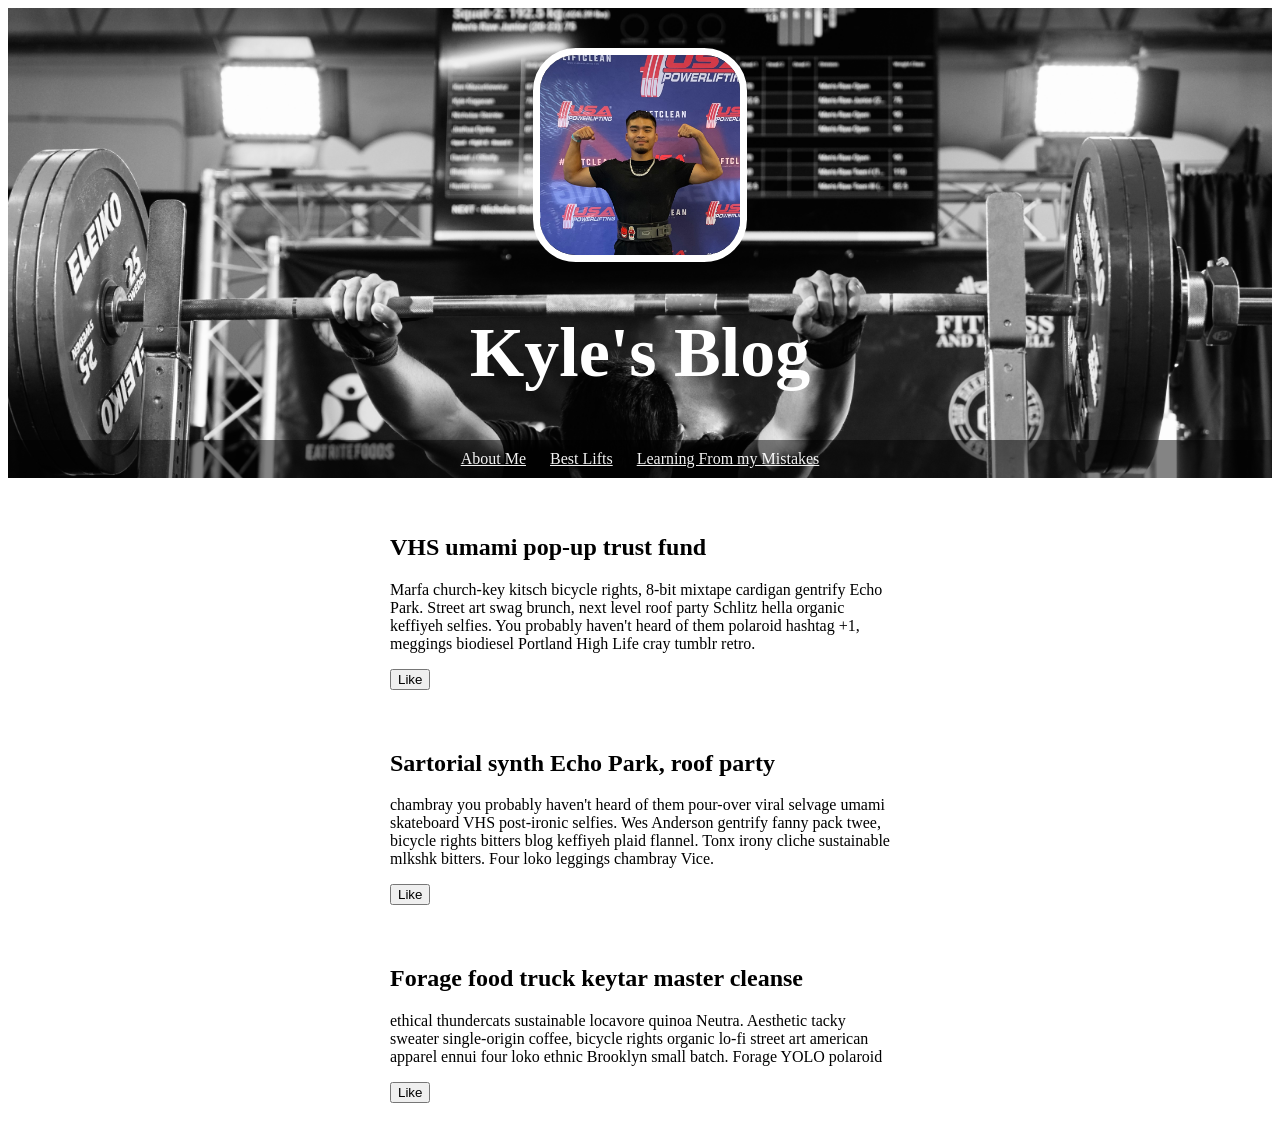
==== index.html @ a765a3c9 "Add files via upload" ====
<!DOCTYPE html>
<script type="text/javascript" src="https://code.jquery.com/jquery-1.7.1.min.js"></script>
<html lang="en">
<head>
     <link href="assets/normalize.css" rel="stylesheet">
     <style>    
        header {
            text-align: center;
            background: url("assets/images/horizontal.JPEG");
            background-size: cover;
            color: white;
            
        }
        a {
            color: white;
        }
        h1 {
            font-size: 70px;
        }
        img {
            margin: 40px 0px 0px 0px;
            height: 200px;
            border: 7px white solid;
            border-radius: 20%;
        }
        ul {
            padding: 10px;
            background: rgba(0, 0, 0, 0.5);
            opacity: 0.95;
        }
        li {
            display: inline;
            padding: 0px 10px 0px 10px;
        }
        article {
            max-width: 500px;
            padding: 20px;
            margin:0 auto
        }
        @media (max-width: 500px) {
            h1 {
                font-size: 36px;
            }
            li{
                display: block;
                padding: 5px;
      }
        }
     </style>
</head>
<body>
    <header>
        <img src="/assets/images/pfp.JPEG">
        <h1>Kyle's Blog</h1>

        <ul>
            <li><a href="#">About Me</a></li>
            <li><a href="#">Best Lifts</a></li>
            <li><a href="#">Learning From my Mistakes</a></li>
        </ul>

    </header>
        <article>
            <h2>VHS umami pop-up trust fund</h2>
                <p>Marfa church-key kitsch bicycle rights, 8-bit mixtape cardigan gentrify Echo Park. Street art swag brunch, next level roof party Schlitz hella organic keffiyeh selfies. You probably haven't heard of them polaroid hashtag +1, meggings biodiesel Portland High Life cray tumblr retro.</p>
            <button>Like</button>
        </article>
        <article>
             <h2>Sartorial synth Echo Park, roof party</h2>
                <p>chambray you probably haven't heard of them pour-over viral selvage umami skateboard VHS post-ironic selfies. Wes Anderson gentrify fanny pack twee, bicycle rights bitters blog keffiyeh plaid flannel. Tonx irony cliche sustainable mlkshk bitters. Four loko leggings chambray Vice.</p>
            <button>Like</button>
        </article>
        <article>
            <h2>Forage food truck keytar master cleanse</h2>
                <p>ethical thundercats sustainable locavore quinoa Neutra. Aesthetic tacky sweater single-origin coffee, bicycle rights organic lo-fi street art american apparel ennui four loko ethnic Brooklyn small batch. Forage YOLO polaroid</p>
        <button>Like</button>
        </article>
    <script>
        $("button").on("click",function(){ alert("clicked!") })
    </script>

</body>
</html>
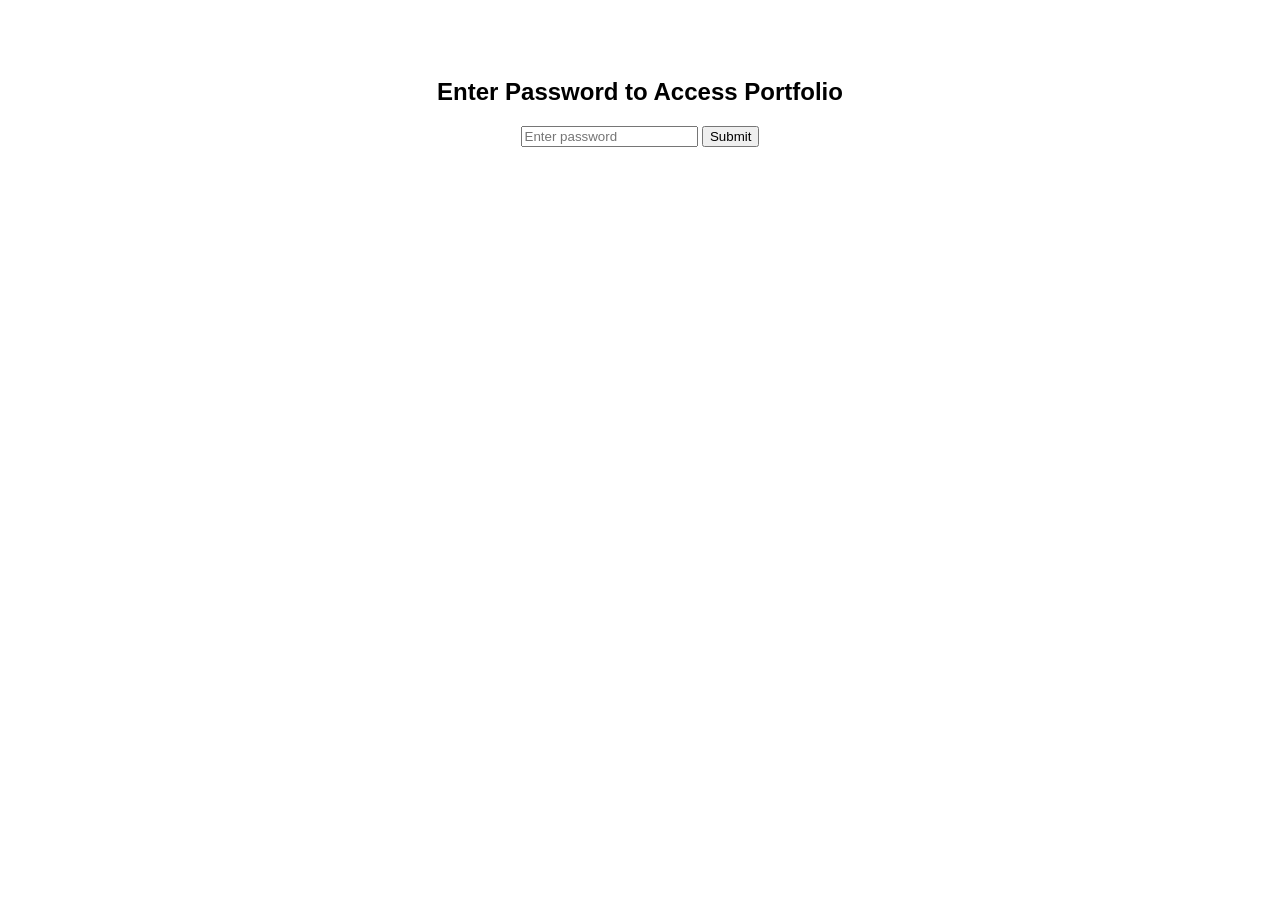
==== commit e19c53d3: "Add files via upload" ====
--- a/index.html
+++ b/index.html
@@ -1,83 +1,42 @@
 <!DOCTYPE html>
-<script type="text/javascript" src="https://code.jquery.com/jquery-1.7.1.min.js"></script>
 <html lang="en">
 <head>
-     <link href="assets/normalize.css" rel="stylesheet">
-     <style>    
-        header {
-            text-align: center;
-            background: url("assets/images/horizontal.JPEG");
-            background-size: cover;
-            color: white;
-            
-        }
-        a {
-            color: white;
-        }
-        h1 {
-            font-size: 70px;
-        }
-        img {
-            margin: 40px 0px 0px 0px;
-            height: 200px;
-            border: 7px white solid;
-            border-radius: 20%;
-        }
-        ul {
-            padding: 10px;
-            background: rgba(0, 0, 0, 0.5);
-            opacity: 0.95;
-        }
-        li {
-            display: inline;
-            padding: 0px 10px 0px 10px;
-        }
-        article {
-            max-width: 500px;
-            padding: 20px;
-            margin:0 auto
-        }
-        @media (max-width: 500px) {
-            h1 {
-                font-size: 36px;
-            }
-            li{
-                display: block;
-                padding: 5px;
-      }
-        }
-     </style>
+  <meta charset="UTF-8" />
+  <meta name="viewport" content="width=device-width, initial-scale=1.0"/>
+  <title>Protected Page</title>
+  <style>
+    body { font-family: sans-serif; text-align: center; padding: 50px; }
+    #protectedContent { display: none; }
+    #error { color: red; margin-top: 10px; }
+  </style>
 </head>
 <body>
-    <header>
-        <img src="/assets/images/pfp.JPEG">
-        <h1>Kyle's Blog</h1>
+  <h2>Enter Password to Access Portfolio</h2>
+  <input type="password" id="passwordInput" placeholder="Enter password" />
+  <button onclick="checkPassword()">Submit</button>
+  <div id="error"></div>
 
-        <ul>
-            <li><a href="#">About Me</a></li>
-            <li><a href="#">Best Lifts</a></li>
-            <li><a href="#">Learning From my Mistakes</a></li>
-        </ul>
+  <div id="protectedContent">
+    <h1>Welcome to the Full Page!</h1>
+    <p>This Portfolio is under Construction! V1 Rollout: January 1st 2026 </p>
+  </div>
 
-    </header>
-        <article>
-            <h2>VHS umami pop-up trust fund</h2>
-                <p>Marfa church-key kitsch bicycle rights, 8-bit mixtape cardigan gentrify Echo Park. Street art swag brunch, next level roof party Schlitz hella organic keffiyeh selfies. You probably haven't heard of them polaroid hashtag +1, meggings biodiesel Portland High Life cray tumblr retro.</p>
-            <button>Like</button>
-        </article>
-        <article>
-             <h2>Sartorial synth Echo Park, roof party</h2>
-                <p>chambray you probably haven't heard of them pour-over viral selvage umami skateboard VHS post-ironic selfies. Wes Anderson gentrify fanny pack twee, bicycle rights bitters blog keffiyeh plaid flannel. Tonx irony cliche sustainable mlkshk bitters. Four loko leggings chambray Vice.</p>
-            <button>Like</button>
-        </article>
-        <article>
-            <h2>Forage food truck keytar master cleanse</h2>
-                <p>ethical thundercats sustainable locavore quinoa Neutra. Aesthetic tacky sweater single-origin coffee, bicycle rights organic lo-fi street art american apparel ennui four loko ethnic Brooklyn small batch. Forage YOLO polaroid</p>
-        <button>Like</button>
-        </article>
-    <script>
-        $("button").on("click",function(){ alert("clicked!") })
-    </script>
+  <script>
+    const correctPassword = "password"; // Change this to your actual password
 
+    function checkPassword() {
+      const input = document.getElementById("passwordInput").value;
+      const error = document.getElementById("error");
+      const content = document.getElementById("protectedContent");
+
+      if (input === correctPassword) {
+        content.style.display = "block";
+        error.textContent = "";
+      } else {
+        error.textContent = "Wrong password. Try again.";
+        content.style.display = "none";
+      }
+    }
+  </script>
 </body>
-</html>+</html>
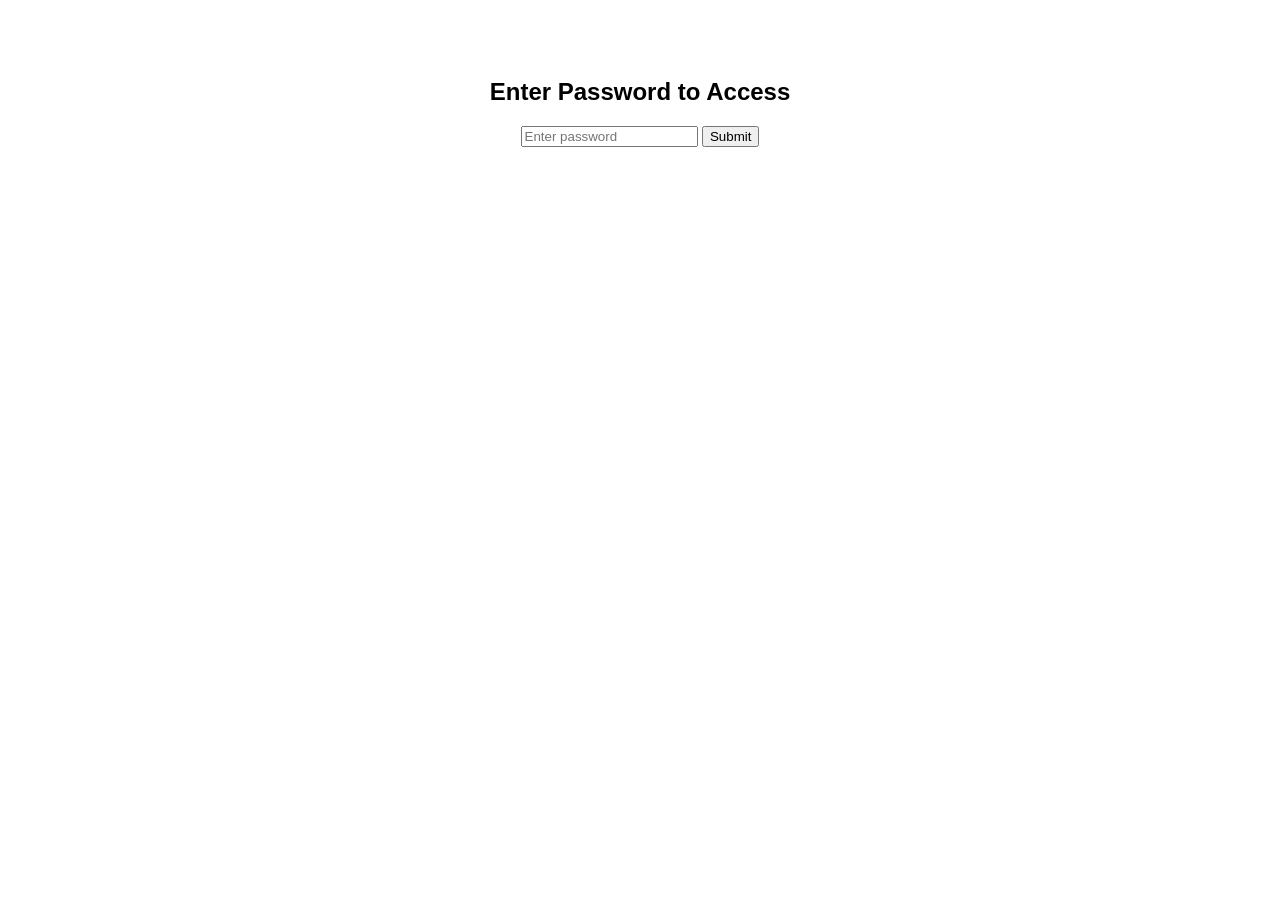
==== commit 7e4393a7: "Add files via upload" ====
--- a/index.html
+++ b/index.html
@@ -11,7 +11,7 @@
   </style>
 </head>
 <body>
-  <h2>Enter Password to Access Portfolio</h2>
+  <h2>Enter Password to Access</h2>
   <input type="password" id="passwordInput" placeholder="Enter password" />
   <button onclick="checkPassword()">Submit</button>
   <div id="error"></div>
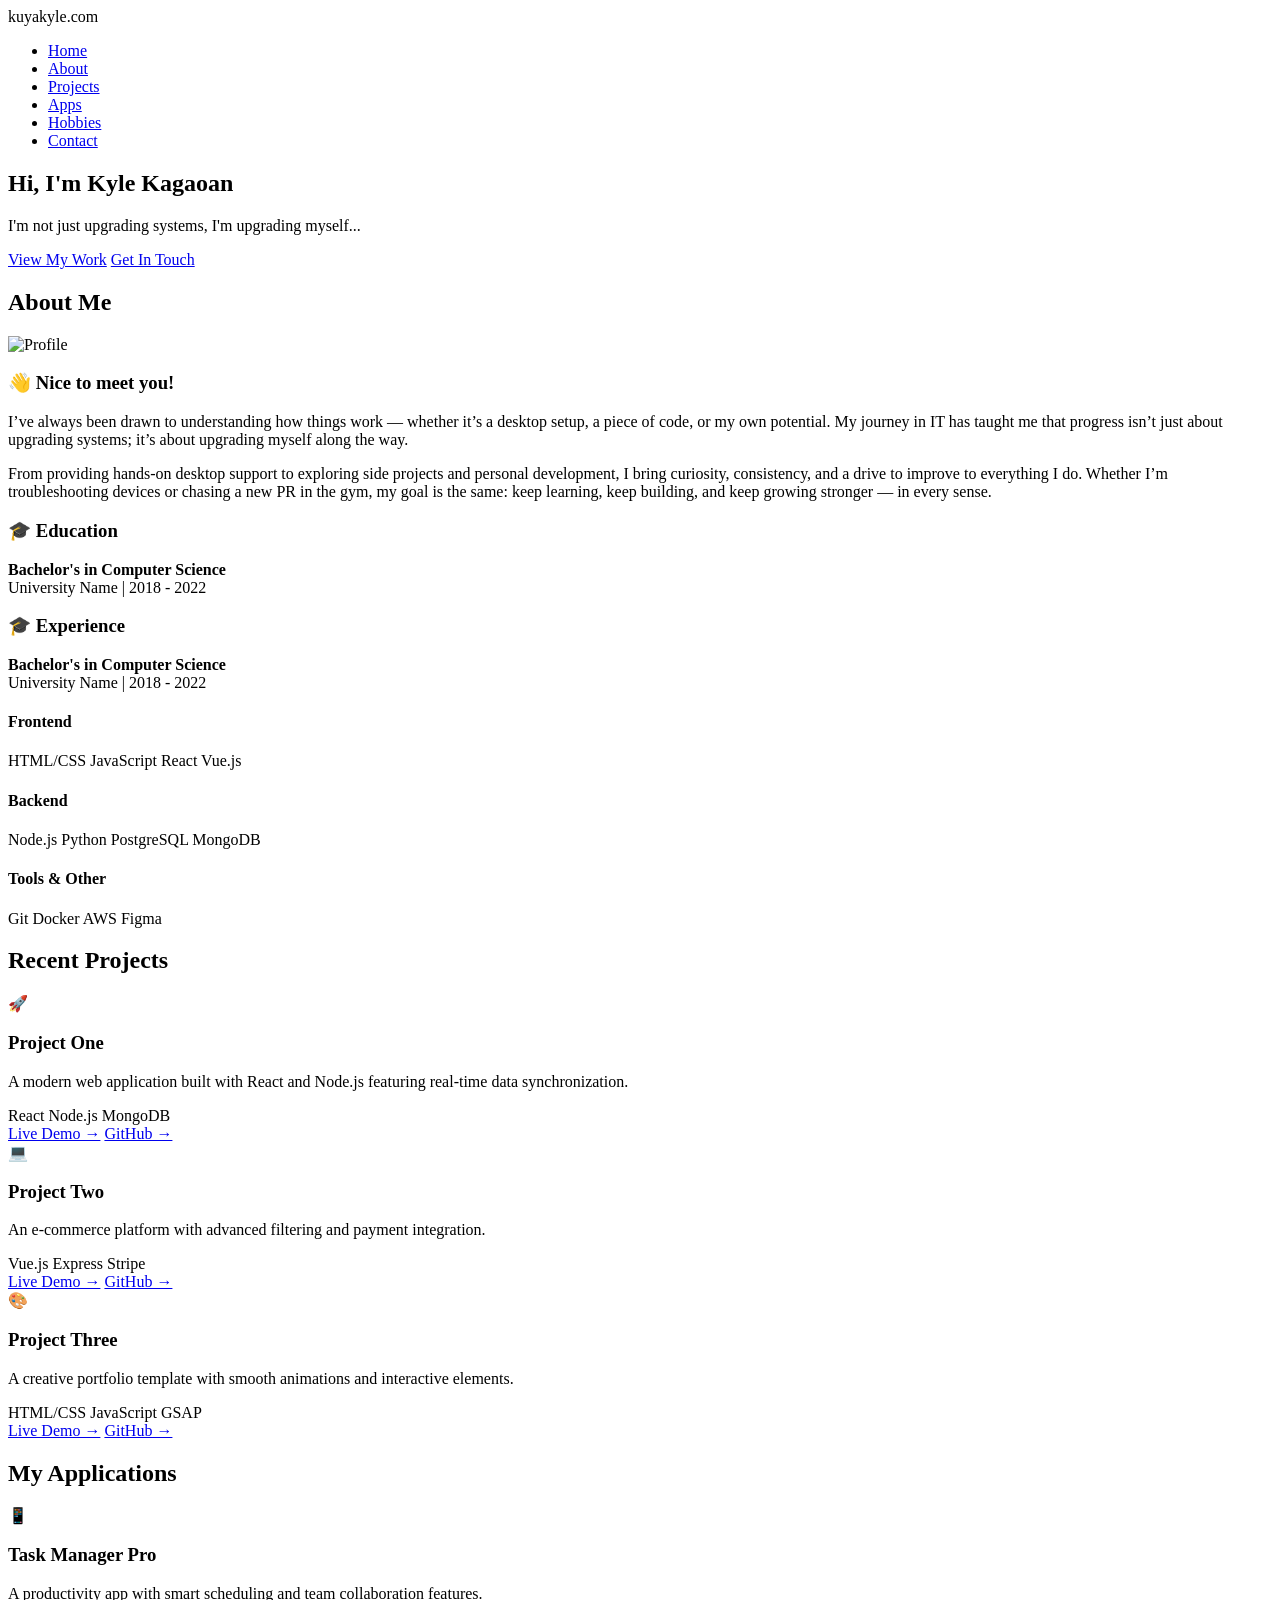
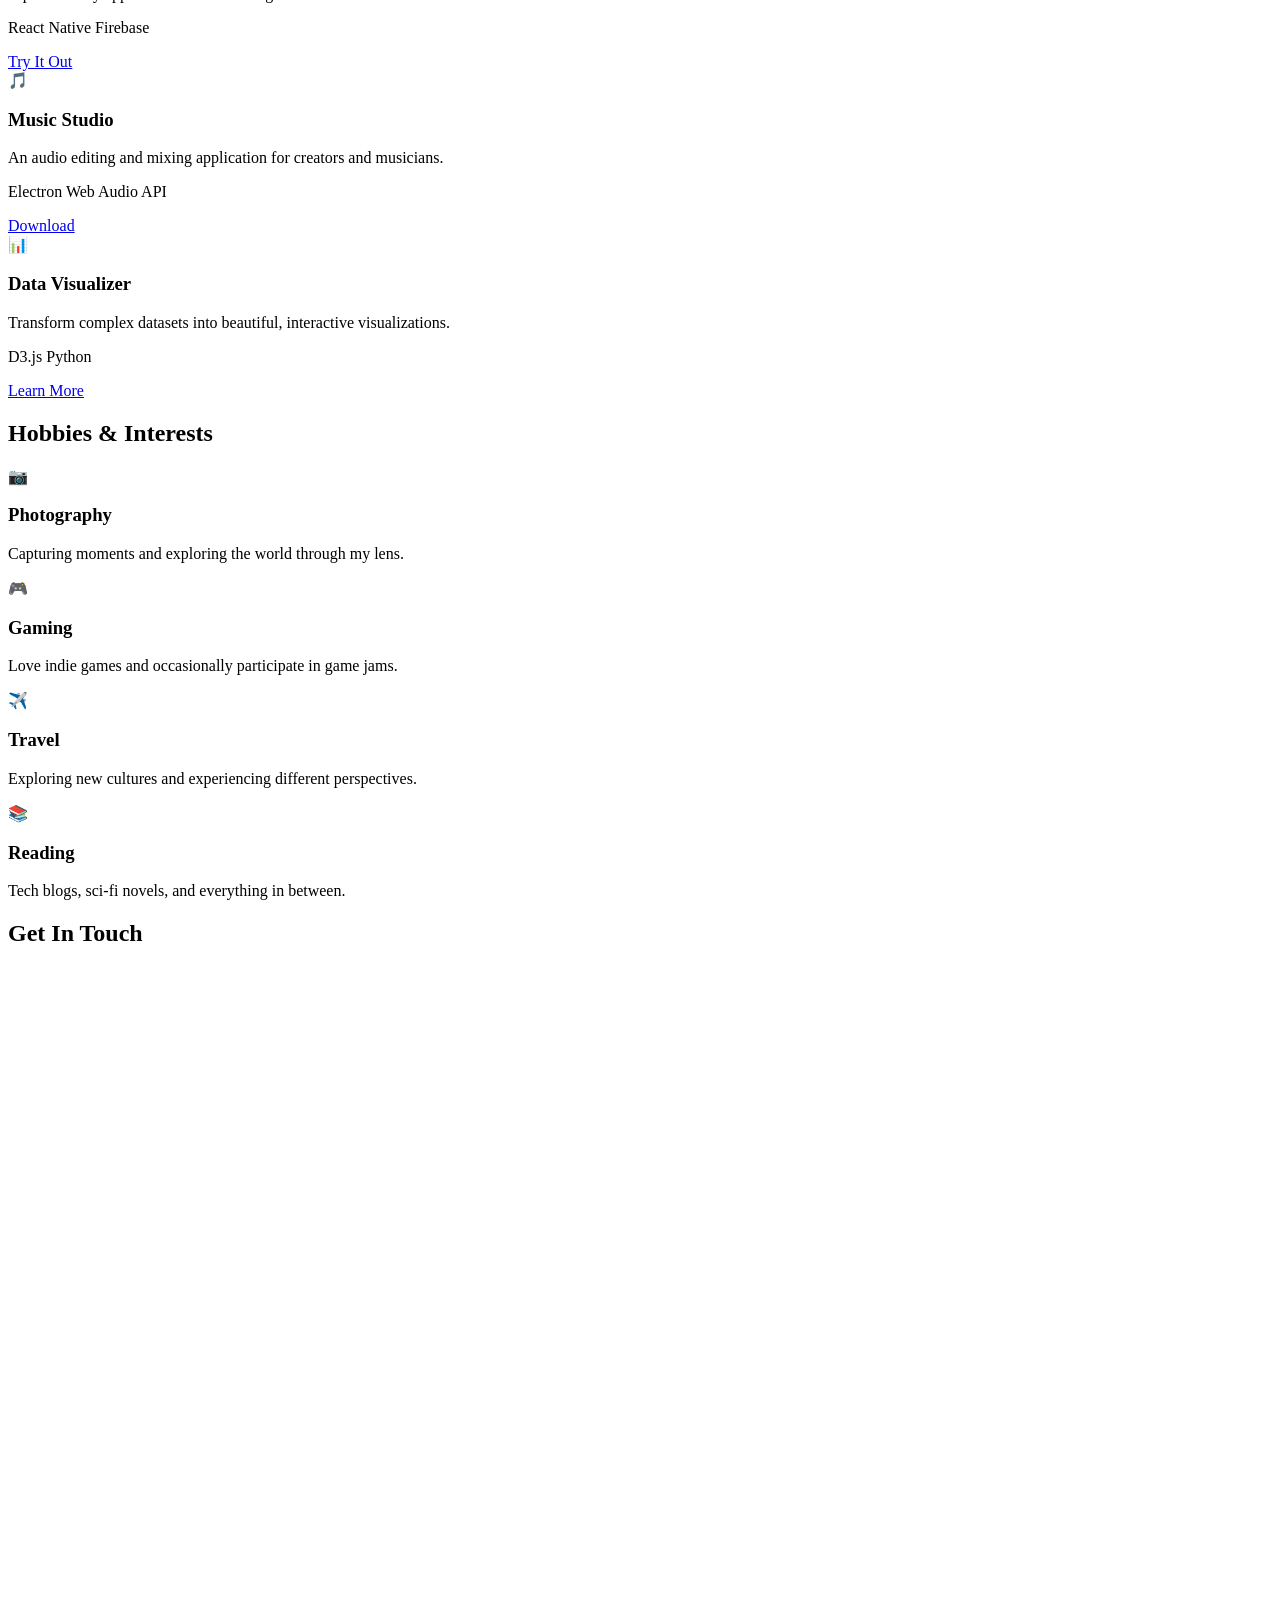
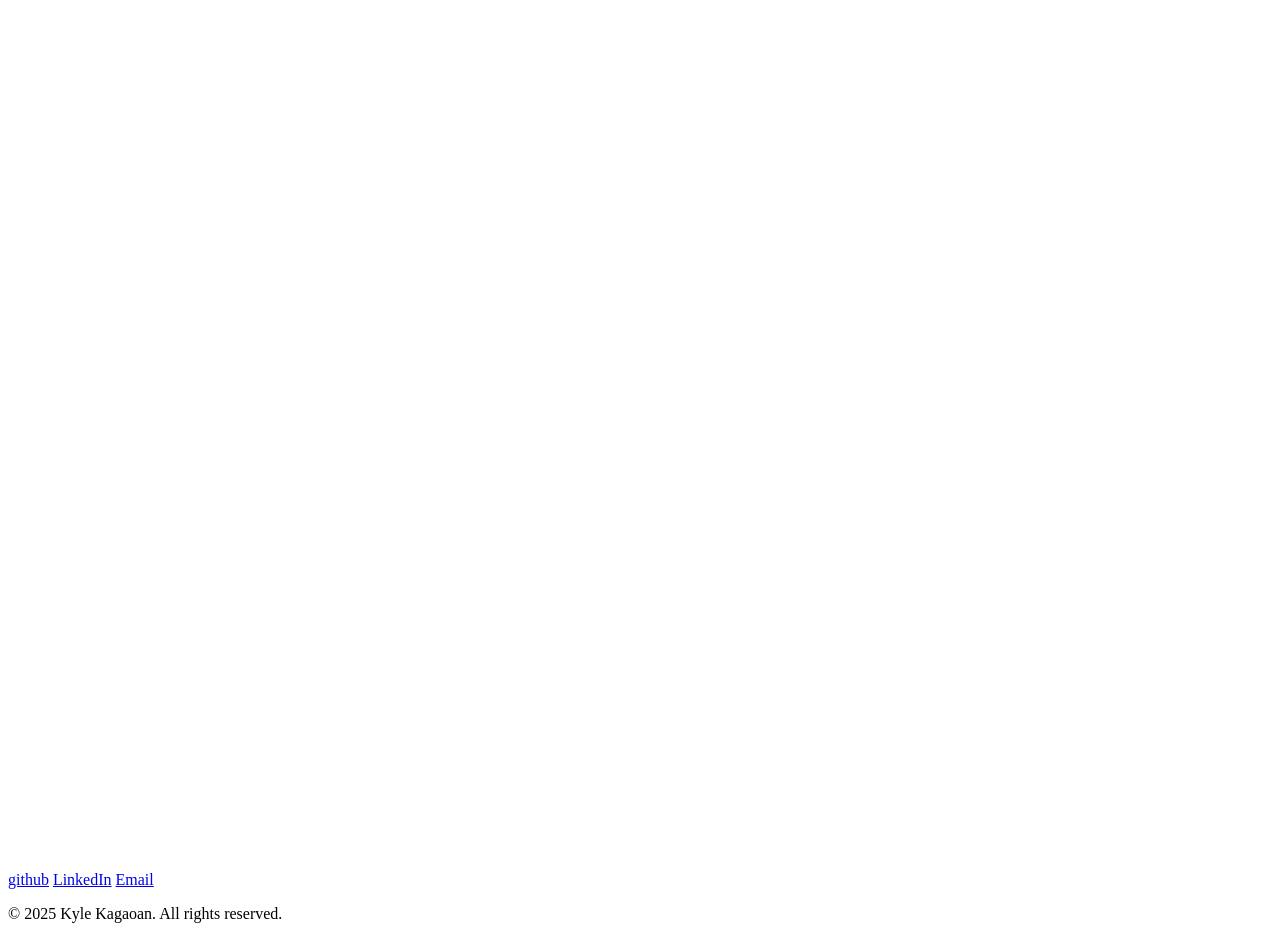
==== commit b02b5f92: "Revamp index.html to a complete portfolio layout Replaced the protected page structure with a full p" ====
--- a/index.html
+++ b/index.html
@@ -1,42 +1,247 @@
 <!DOCTYPE html>
 <html lang="en">
 <head>
-  <meta charset="UTF-8" />
-  <meta name="viewport" content="width=device-width, initial-scale=1.0"/>
-  <title>Protected Page</title>
-  <style>
-    body { font-family: sans-serif; text-align: center; padding: 50px; }
-    #protectedContent { display: none; }
-    #error { color: red; margin-top: 10px; }
-  </style>
+    <meta charset="UTF-8">
+    <meta name="viewport" content="width=device-width, initial-scale=1.0">
+    <title>kuyakyle.com</title>
+    <link rel="stylesheet" href="./style.css">
 </head>
 <body>
-  <h2>Enter Password to Access</h2>
-  <input type="password" id="passwordInput" placeholder="Enter password" />
-  <button onclick="checkPassword()">Submit</button>
-  <div id="error"></div>
-
-  <div id="protectedContent">
-    <h1>Welcome to the Full Page!</h1>
-    <p>This Portfolio is under Construction! V1 Rollout: January 1st 2026 </p>
-  </div>
-
-  <script>
-    const correctPassword = "password"; // Change this to your actual password
-
-    function checkPassword() {
-      const input = document.getElementById("passwordInput").value;
-      const error = document.getElementById("error");
-      const content = document.getElementById("protectedContent");
-
-      if (input === correctPassword) {
-        content.style.display = "block";
-        error.textContent = "";
-      } else {
-        error.textContent = "Wrong password. Try again.";
-        content.style.display = "none";
-      }
-    }
-  </script>
+    <!-- Navigation -->
+    <nav>
+        <div class="nav-container">
+            <div class="logo">kuyakyle.com</div>
+            <ul class="nav-links" id="navLinks">
+                <li><a href="#home">Home</a></li>
+                <li><a href="#about">About</a></li>
+                <li><a href="#projects">Projects</a></li>
+                <li><a href="#apps">Apps</a></li>
+                <li><a href="#hobbies">Hobbies</a></li>
+                <li><a href="#contact">Contact</a></li>
+            </ul>
+            <div class="hamburger" id="hamburger">
+                <span></span>
+                <span></span>
+                <span></span>
+            </div>
+        </div>
+    </nav>
+
+    <!-- Hero Section -->
+    <section id="home" class="hero">
+        <div class="hero-content">
+            <h1>Hi, I'm Kyle Kagaoan</h1>
+            <p>I'm not just upgrading systems, I'm upgrading myself...</p>
+            <div class="cta-buttons">
+                <a href="#projects" class="btn btn-primary">View My Work</a>
+                <a href="#contact" class="btn btn-secondary">Get In Touch</a>
+            </div>
+        </div>
+    </section>
+
+    <!-- About Section -->
+    <section id="about">
+        <h2 class="section-title">About Me</h2>
+        <div class="about-content">
+            <img src="assets/Profile.JPEG" alt="Profile" class="profile-img">
+            <div class="about-text">
+                <h3>👋 Nice to meet you!</h3>
+                <p>I’ve always been drawn to understanding how things work — whether it’s a desktop setup, a piece of code, or my own potential. My journey in IT has taught me that progress isn’t just about upgrading systems; it’s about upgrading myself along the way.</p>
+                <p>From providing hands-on desktop support to exploring side projects and personal development, I bring curiosity, consistency, and a drive to improve to everything I do. Whether I’m troubleshooting devices or chasing a new PR in the gym, my goal is the same: keep learning, keep building, and keep growing stronger — in every sense.</p>
+            </div>
+
+            <div class="edu-exp-column">
+                <h3>🎓 Education</h3>
+                <p><strong>Bachelor's in Computer Science</strong><br>University Name | 2018 - 2022</p>
+            </div>
+
+            <div class="edu-exp-column">
+                <h3>🎓 Experience</h3>
+                <p><strong>Bachelor's in Computer Science</strong><br>University Name | 2018 - 2022</p>
+            </div>
+        </div>
+        
+        <div class="skills-grid">
+            <div class="skill-category">
+                <h4>Frontend</h4>
+                <div class="skill-tags">
+                    <span class="skill-tag">HTML/CSS</span>
+                    <span class="skill-tag">JavaScript</span>
+                    <span class="skill-tag">React</span>
+                    <span class="skill-tag">Vue.js</span>
+                </div>
+            </div>
+            <div class="skill-category">
+                <h4>Backend</h4>
+                <div class="skill-tags">
+                    <span class="skill-tag">Node.js</span>
+                    <span class="skill-tag">Python</span>
+                    <span class="skill-tag">PostgreSQL</span>
+                    <span class="skill-tag">MongoDB</span>
+                </div>
+            </div>
+            <div class="skill-category">
+                <h4>Tools & Other</h4>
+                <div class="skill-tags">
+                    <span class="skill-tag">Git</span>
+                    <span class="skill-tag">Docker</span>
+                    <span class="skill-tag">AWS</span>
+                    <span class="skill-tag">Figma</span>
+                </div>
+            </div>
+        </div>
+    </section>
+
+    <!-- Projects Section -->
+    <section id="projects">
+        <h2 class="section-title">Recent Projects</h2>
+        <div class="projects-grid">
+            <div class="project-card">
+                <div class="project-img">🚀</div>
+                <div class="project-content">
+                    <h3>Project One</h3>
+                    <p>A modern web application built with React and Node.js featuring real-time data synchronization.</p>
+                    <div class="project-tags">
+                        <span class="tag">React</span>
+                        <span class="tag">Node.js</span>
+                        <span class="tag">MongoDB</span>
+                    </div>
+                    <div class="project-links">
+                        <a href="#">Live Demo →</a>
+                        <a href="#">GitHub →</a>
+                    </div>
+                </div>
+            </div>
+            
+            <div class="project-card">
+                <div class="project-img">💻</div>
+                <div class="project-content">
+                    <h3>Project Two</h3>
+                    <p>An e-commerce platform with advanced filtering and payment integration.</p>
+                    <div class="project-tags">
+                        <span class="tag">Vue.js</span>
+                        <span class="tag">Express</span>
+                        <span class="tag">Stripe</span>
+                    </div>
+                    <div class="project-links">
+                        <a href="#">Live Demo →</a>
+                        <a href="#">GitHub →</a>
+                    </div>
+                </div>
+            </div>
+            
+            <div class="project-card">
+                <div class="project-img">🎨</div>
+                <div class="project-content">
+                    <h3>Project Three</h3>
+                    <p>A creative portfolio template with smooth animations and interactive elements.</p>
+                    <div class="project-tags">
+                        <span class="tag">HTML/CSS</span>
+                        <span class="tag">JavaScript</span>
+                        <span class="tag">GSAP</span>
+                    </div>
+                    <div class="project-links">
+                        <a href="#">Live Demo →</a>
+                        <a href="#">GitHub →</a>
+                    </div>
+                </div>
+            </div>
+        </div>
+    </section>
+
+    <!-- Applications Section -->
+    <section id="apps">
+        <h2 class="section-title">My Applications</h2>
+        <div class="apps-grid">
+            <div class="app-card">
+                <div class="app-icon">📱</div>
+                <h3>Task Manager Pro</h3>
+                <p>A productivity app with smart scheduling and team collaboration features.</p>
+                <div class="project-tags" style="justify-content: center; margin-top: 1rem;">
+                    <span class="tag">React Native</span>
+                    <span class="tag">Firebase</span>
+                </div>
+                <a href="#" class="btn btn-primary" style="margin-top: 1rem; display: inline-block;">Try It Out</a>
+            </div>
+            
+            <div class="app-card">
+                <div class="app-icon">🎵</div>
+                <h3>Music Studio</h3>
+                <p>An audio editing and mixing application for creators and musicians.</p>
+                <div class="project-tags" style="justify-content: center; margin-top: 1rem;">
+                    <span class="tag">Electron</span>
+                    <span class="tag">Web Audio API</span>
+                </div>
+                <a href="#" class="btn btn-primary" style="margin-top: 1rem; display: inline-block;">Download</a>
+            </div>
+            
+            <div class="app-card">
+                <div class="app-icon">📊</div>
+                <h3>Data Visualizer</h3>
+                <p>Transform complex datasets into beautiful, interactive visualizations.</p>
+                <div class="project-tags" style="justify-content: center; margin-top: 1rem;">
+                    <span class="tag">D3.js</span>
+                    <span class="tag">Python</span>
+                </div>
+                <a href="#" class="btn btn-primary" style="margin-top: 1rem; display: inline-block;">Learn More</a>
+            </div>
+        </div>
+    </section>
+
+    <!-- Hobbies Section -->
+    <section id="hobbies">
+        <h2 class="section-title">Hobbies & Interests</h2>
+        <div class="hobbies-grid">
+            <div class="hobby-card">
+                <div class="hobby-icon">📷</div>
+                <h3>Photography</h3>
+                <p>Capturing moments and exploring the world through my lens.</p>
+            </div>
+            
+            <div class="hobby-card">
+                <div class="hobby-icon">🎮</div>
+                <h3>Gaming</h3>
+                <p>Love indie games and occasionally participate in game jams.</p>
+            </div>
+            
+            <div class="hobby-card">
+                <div class="hobby-icon">✈️</div>
+                <h3>Travel</h3>
+                <p>Exploring new cultures and experiencing different perspectives.</p>
+            </div>
+            
+            <div class="hobby-card">
+                <div class="hobby-icon">📚</div>
+                <h3>Reading</h3>
+                <p>Tech blogs, sci-fi novels, and everything in between.</p>
+            </div>
+        </div>
+    </section>
+
+    <!-- Contact Section -->
+    <section id="contact">
+        <h2 class="section-title">Get In Touch</h2>
+        <div class="contact-content">
+            <form class="contact-form" id="contactForm">
+
+                <!--Google Form Embed-->
+                <div style="width: 100%; max-width: 800px; margin-left: auto; margin-right: auto;">
+  <iframe src="https://docs.google.com/forms/d/e/1FAIpQLSfMrLYoWU1HHqt4KbS_krLkQPwtNT9viJwN_e7dEsMsdzP4Iw/viewform?embedded=true" width="600" height="1500" frameborder="0" marginheight="0" marginwidth="0">Loading…</iframe>
+                </div>
+            
+            <div class="social-links">
+                <a href="#" title="GitHub">github</a>
+                <a href="#" title="LinkedIn">LinkedIn</a>
+                <a href="#" title="Twitter">Email</a>
+            </div>
+        </div>
+    </section>
+
+    <!-- Footer -->
+    <footer>
+        <p>&copy; 2025 Kyle Kagaoan. All rights reserved.</p>
+    </footer>
+
+    <script src="script.js"></script>
 </body>
 </html>
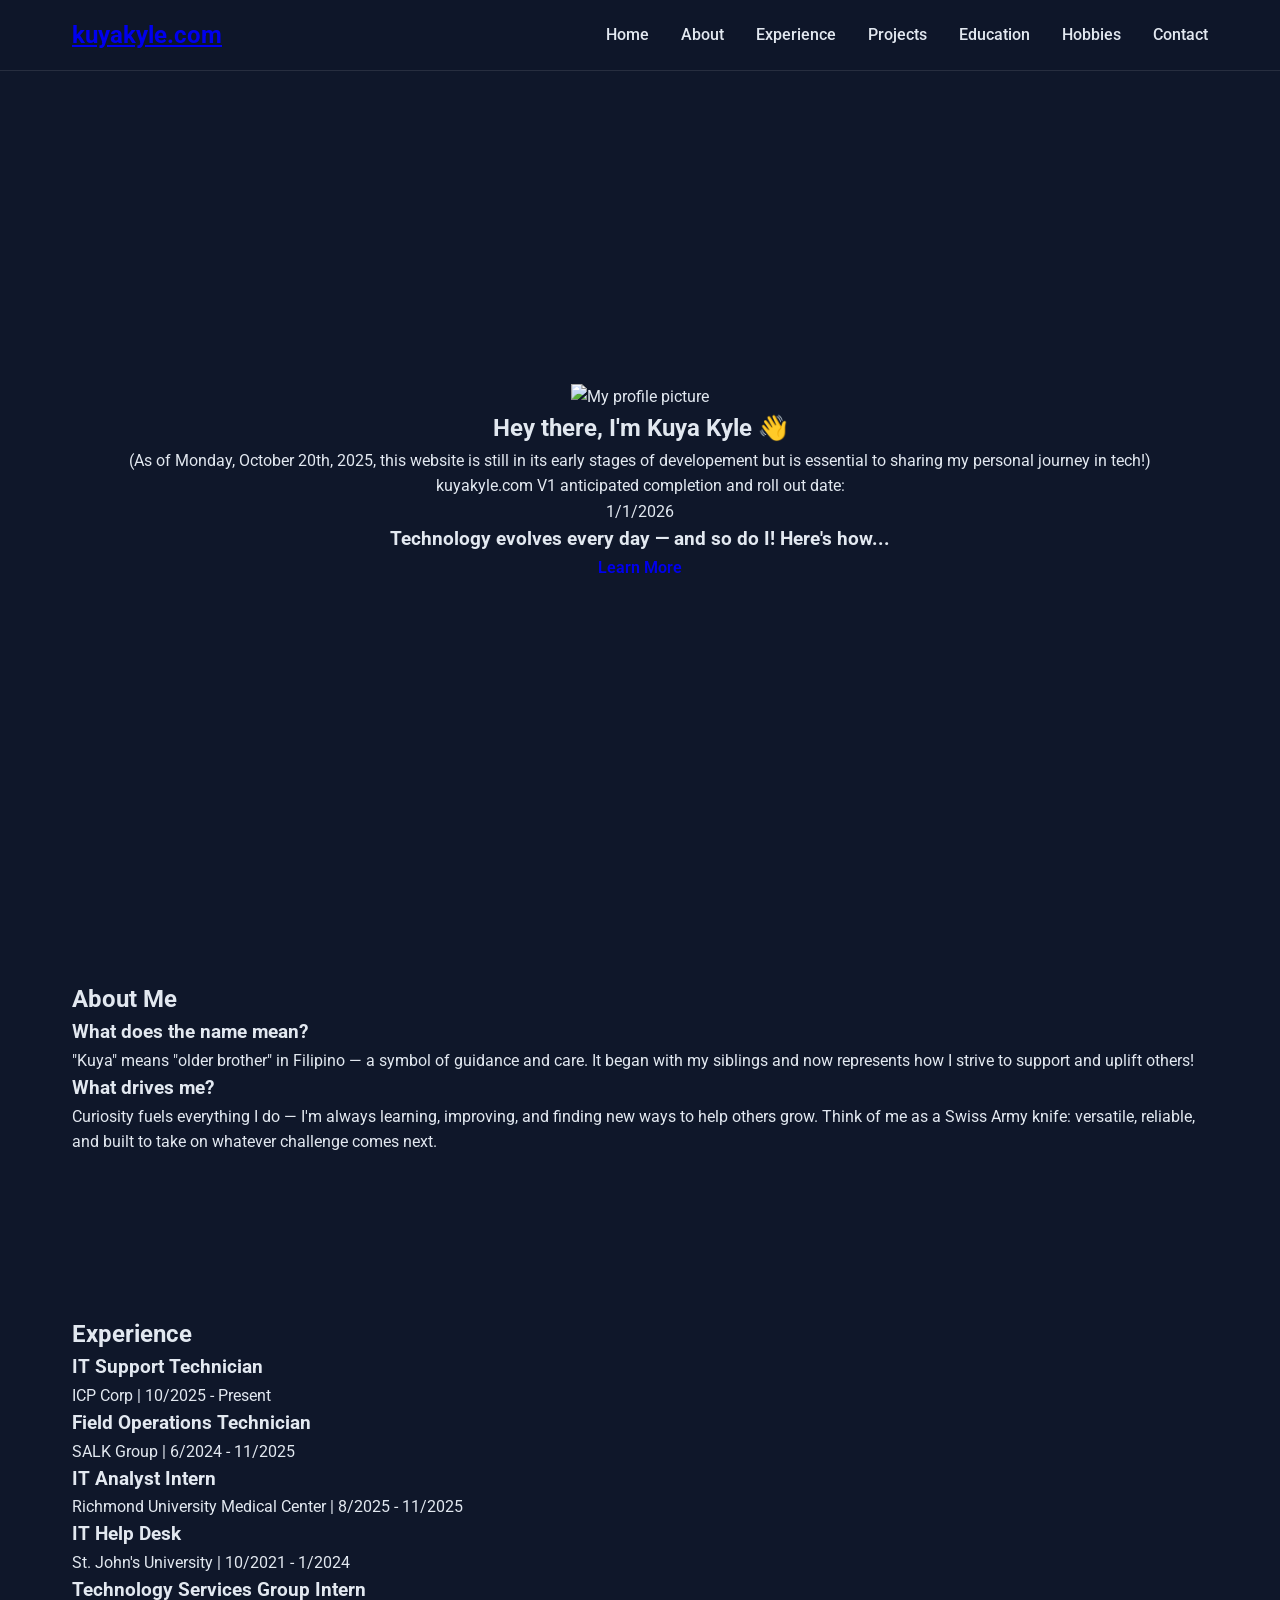
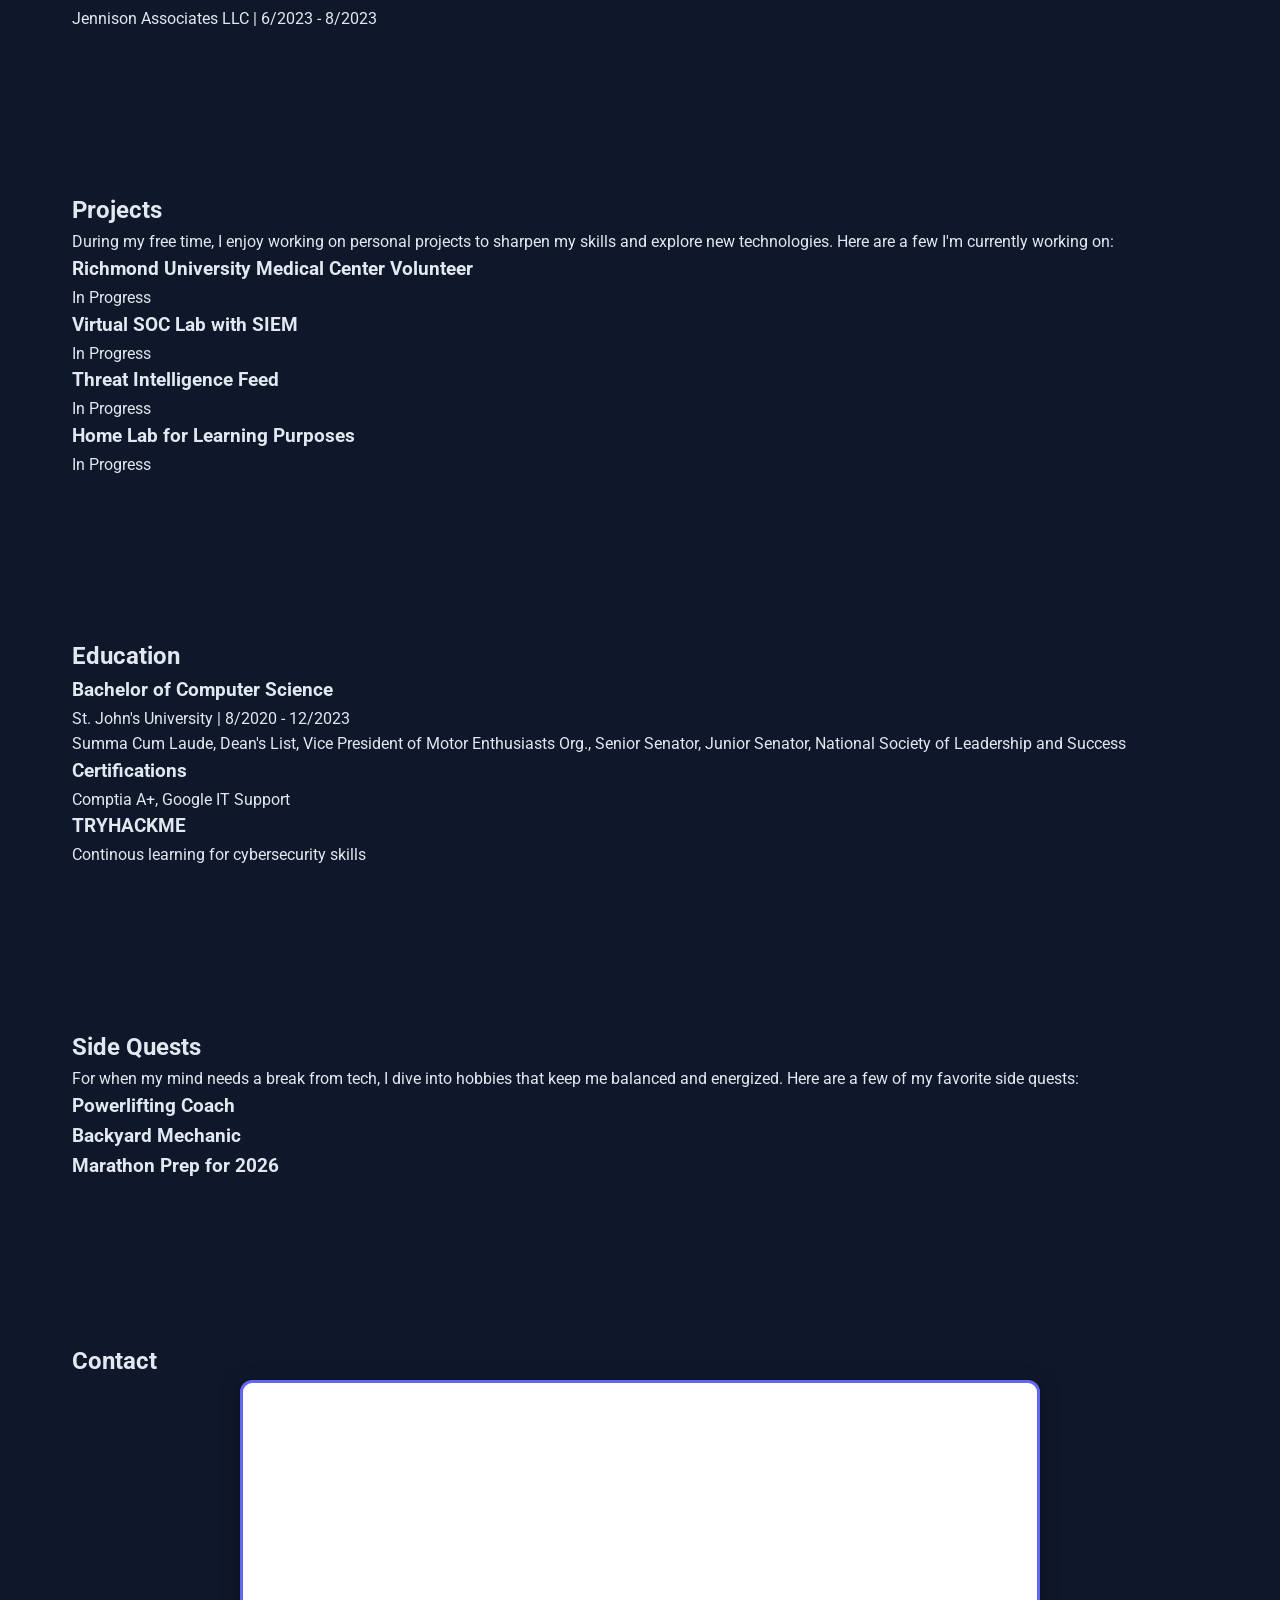
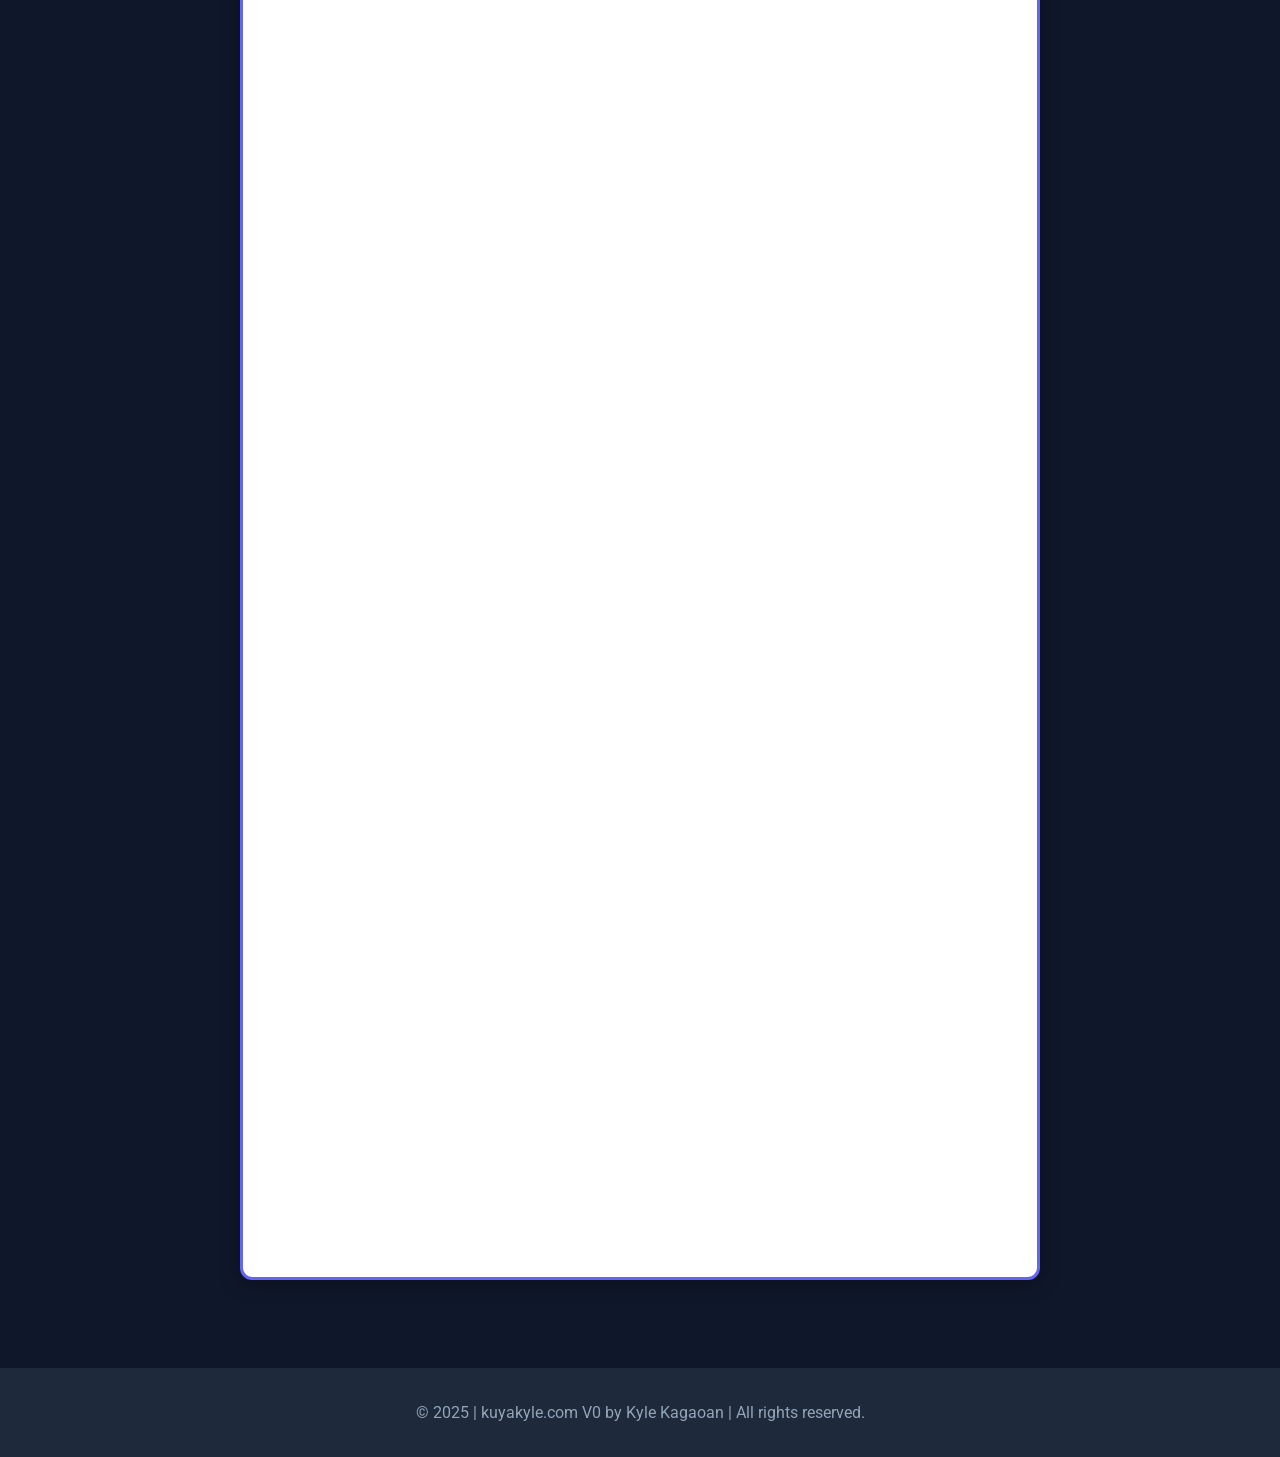
==== commit f8c3ce0a: "Refactor index.html for improved structure and content Updated the structure and content of the inde" ====
--- a/index.html
+++ b/index.html
@@ -4,18 +4,22 @@
     <meta charset="UTF-8">
     <meta name="viewport" content="width=device-width, initial-scale=1.0">
     <title>kuyakyle.com</title>
-    <link rel="stylesheet" href="./style.css">
+    <link rel="preconnect" href="https://fonts.googleapis.com">
+    <link rel="preconnect" href="https://fonts.gstatic.com" crossorigin>
+    <link href="https://fonts.googleapis.com/css2?family=Roboto:wght@300;400;500;700&display=swap" rel="stylesheet">
+    <link rel="stylesheet" href="style.css">
 </head>
 <body>
     <!-- Navigation -->
     <nav>
         <div class="nav-container">
-            <div class="logo">kuyakyle.com</div>
+            <div class="logo"><a href="#home">kuyakyle.com</a></div>
             <ul class="nav-links" id="navLinks">
                 <li><a href="#home">Home</a></li>
                 <li><a href="#about">About</a></li>
+                <li><a href="#experience">Experience</a></li>
                 <li><a href="#projects">Projects</a></li>
-                <li><a href="#apps">Apps</a></li>
+                <li><a href="#education">Education</a></li>
                 <li><a href="#hobbies">Hobbies</a></li>
                 <li><a href="#contact">Contact</a></li>
             </ul>
@@ -29,217 +33,147 @@
 
     <!-- Hero Section -->
     <section id="home" class="hero">
-        <div class="hero-content">
-            <h1>Hi, I'm Kyle Kagaoan</h1>
-            <p>I'm not just upgrading systems, I'm upgrading myself...</p>
-            <div class="cta-buttons">
-                <a href="#projects" class="btn btn-primary">View My Work</a>
-                <a href="#contact" class="btn btn-secondary">Get In Touch</a>
-            </div>
+        <div>
+            <img src="assets/profile.png" alt="My profile picture" class="profile-pic">
+            
+            <h1>Hey there, I'm Kuya Kyle 👋</h1>
+            <p>(As of Monday, October 20th, 2025, this website is still in its early stages of developement but is essential to sharing my personal journey in tech!)</p>
+            <p>kuyakyle.com V1 anticipated completion and roll out date:</p>
+            <p>1/1/2026</p>
+                
+            <p> </p>
+            <h3>Technology evolves every day — and so do I! Here's how...</h3>
+            <p> </p>
+            <a href="#about" class="btn">Learn More</a>
         </div>
     </section>
 
     <!-- About Section -->
     <section id="about">
-        <h2 class="section-title">About Me</h2>
-        <div class="about-content">
-            <img src="assets/Profile.JPEG" alt="Profile" class="profile-img">
-            <div class="about-text">
-                <h3>👋 Nice to meet you!</h3>
-                <p>I’ve always been drawn to understanding how things work — whether it’s a desktop setup, a piece of code, or my own potential. My journey in IT has taught me that progress isn’t just about upgrading systems; it’s about upgrading myself along the way.</p>
-                <p>From providing hands-on desktop support to exploring side projects and personal development, I bring curiosity, consistency, and a drive to improve to everything I do. Whether I’m troubleshooting devices or chasing a new PR in the gym, my goal is the same: keep learning, keep building, and keep growing stronger — in every sense.</p>
+        <h2>About Me</h2>
+        <div class="grid">
+            <div class="card">
+                <h3>What does the name mean?</h3>
+                <p>"Kuya" means "older brother" in Filipino — a symbol of guidance and care. 
+                    It began with my siblings and now represents how I strive to support and uplift others!</p>
             </div>
 
-            <div class="edu-exp-column">
-                <h3>🎓 Education</h3>
-                <p><strong>Bachelor's in Computer Science</strong><br>University Name | 2018 - 2022</p>
+            <div class="card">
+                <h3>What drives me?</h3>
+                <p>Curiosity fuels everything I do — I'm always learning, improving, and finding new ways to help others grow. 
+                Think of me as a Swiss Army knife: versatile, reliable, and built to take on whatever challenge comes next.</p>
+            </div>
+        </div>
+    </section>
+
+    <!-- Experience Section -->
+    <section id="experience">
+        <h2>Experience</h2>
+        <div class="grid">
+            <div class="card">
+                <h3>IT Support Technician</h3>
+                <p>ICP Corp | 10/2025 - Present</p>
             </div>
 
-            <div class="edu-exp-column">
-                <h3>🎓 Experience</h3>
-                <p><strong>Bachelor's in Computer Science</strong><br>University Name | 2018 - 2022</p>
+            <div class="card">
+                <h3>Field Operations Technician</h3>
+                <p>SALK Group | 6/2024 - 11/2025</p>
             </div>
-        </div>
-        
-        <div class="skills-grid">
-            <div class="skill-category">
-                <h4>Frontend</h4>
-                <div class="skill-tags">
-                    <span class="skill-tag">HTML/CSS</span>
-                    <span class="skill-tag">JavaScript</span>
-                    <span class="skill-tag">React</span>
-                    <span class="skill-tag">Vue.js</span>
-                </div>
+
+            <div class="card">
+                <h3>IT Analyst Intern</h3>
+                <p>Richmond University Medical Center | 8/2025 - 11/2025</p>
             </div>
-            <div class="skill-category">
-                <h4>Backend</h4>
-                <div class="skill-tags">
-                    <span class="skill-tag">Node.js</span>
-                    <span class="skill-tag">Python</span>
-                    <span class="skill-tag">PostgreSQL</span>
-                    <span class="skill-tag">MongoDB</span>
-                </div>
+
+            <div class="card">
+                <h3>IT Help Desk</h3>
+                <p>St. John's University | 10/2021 - 1/2024</p>
             </div>
-            <div class="skill-category">
-                <h4>Tools & Other</h4>
-                <div class="skill-tags">
-                    <span class="skill-tag">Git</span>
-                    <span class="skill-tag">Docker</span>
-                    <span class="skill-tag">AWS</span>
-                    <span class="skill-tag">Figma</span>
-                </div>
+            
+            <div class="card">
+                <h3>Technology Services Group Intern</h3>
+                <p>Jennison Associates LLC | 6/2023 - 8/2023</p>
             </div>
         </div>
     </section>
 
     <!-- Projects Section -->
     <section id="projects">
-        <h2 class="section-title">Recent Projects</h2>
-        <div class="projects-grid">
-            <div class="project-card">
-                <div class="project-img">🚀</div>
-                <div class="project-content">
-                    <h3>Project One</h3>
-                    <p>A modern web application built with React and Node.js featuring real-time data synchronization.</p>
-                    <div class="project-tags">
-                        <span class="tag">React</span>
-                        <span class="tag">Node.js</span>
-                        <span class="tag">MongoDB</span>
-                    </div>
-                    <div class="project-links">
-                        <a href="#">Live Demo →</a>
-                        <a href="#">GitHub →</a>
-                    </div>
-                </div>
+        <h2>Projects</h2>
+        <p>During my free time, I enjoy working on personal projects to sharpen my skills and explore new technologies. Here are a few I'm currently working on:</p>
+        <h2></h2>
+        <div class="grid">
+            <div class="card">
+                <h3>Richmond University Medical Center Volunteer</h3>
+                <p>In Progress</p>
             </div>
-            
-            <div class="project-card">
-                <div class="project-img">💻</div>
-                <div class="project-content">
-                    <h3>Project Two</h3>
-                    <p>An e-commerce platform with advanced filtering and payment integration.</p>
-                    <div class="project-tags">
-                        <span class="tag">Vue.js</span>
-                        <span class="tag">Express</span>
-                        <span class="tag">Stripe</span>
-                    </div>
-                    <div class="project-links">
-                        <a href="#">Live Demo →</a>
-                        <a href="#">GitHub →</a>
-                    </div>
-                </div>
+            <div class="card">
+                <h3>Virtual SOC Lab with SIEM</h3>
+                <p>In Progress</p>
             </div>
-            
-            <div class="project-card">
-                <div class="project-img">🎨</div>
-                <div class="project-content">
-                    <h3>Project Three</h3>
-                    <p>A creative portfolio template with smooth animations and interactive elements.</p>
-                    <div class="project-tags">
-                        <span class="tag">HTML/CSS</span>
-                        <span class="tag">JavaScript</span>
-                        <span class="tag">GSAP</span>
-                    </div>
-                    <div class="project-links">
-                        <a href="#">Live Demo →</a>
-                        <a href="#">GitHub →</a>
-                    </div>
-                </div>
+            <div class="card">
+                <h3>Threat Intelligence Feed</h3>
+                <p>In Progress</p>
+            </div>
+            <div class="card">
+                <h3>Home Lab for Learning Purposes</h3>
+                <p>In Progress</p>
             </div>
         </div>
     </section>
 
-    <!-- Applications Section -->
-    <section id="apps">
-        <h2 class="section-title">My Applications</h2>
-        <div class="apps-grid">
-            <div class="app-card">
-                <div class="app-icon">📱</div>
-                <h3>Task Manager Pro</h3>
-                <p>A productivity app with smart scheduling and team collaboration features.</p>
-                <div class="project-tags" style="justify-content: center; margin-top: 1rem;">
-                    <span class="tag">React Native</span>
-                    <span class="tag">Firebase</span>
-                </div>
-                <a href="#" class="btn btn-primary" style="margin-top: 1rem; display: inline-block;">Try It Out</a>
+    <!-- Education Section -->
+    <section id="education">
+        <h2>Education</h2>
+        <div class="grid">
+            <div class="card">
+                <h3>Bachelor of Computer Science</h3>
+                <p>St. John's University | 8/2020 - 12/2023</p>
+                <p>Summa Cum Laude, Dean's List, Vice President of Motor Enthusiasts Org., Senior Senator, Junior Senator, National Society of Leadership and Success</p>
             </div>
-            
-            <div class="app-card">
-                <div class="app-icon">🎵</div>
-                <h3>Music Studio</h3>
-                <p>An audio editing and mixing application for creators and musicians.</p>
-                <div class="project-tags" style="justify-content: center; margin-top: 1rem;">
-                    <span class="tag">Electron</span>
-                    <span class="tag">Web Audio API</span>
-                </div>
-                <a href="#" class="btn btn-primary" style="margin-top: 1rem; display: inline-block;">Download</a>
+            <div class="card">
+                <h3>Certifications</h3>
+                <p>Comptia A+, Google IT Support</p>
             </div>
-            
-            <div class="app-card">
-                <div class="app-icon">📊</div>
-                <h3>Data Visualizer</h3>
-                <p>Transform complex datasets into beautiful, interactive visualizations.</p>
-                <div class="project-tags" style="justify-content: center; margin-top: 1rem;">
-                    <span class="tag">D3.js</span>
-                    <span class="tag">Python</span>
-                </div>
-                <a href="#" class="btn btn-primary" style="margin-top: 1rem; display: inline-block;">Learn More</a>
+            <div class="card">
+                <h3>TRYHACKME</h3>
+                <p>Continous learning for cybersecurity skills</p>
             </div>
         </div>
     </section>
 
     <!-- Hobbies Section -->
     <section id="hobbies">
-        <h2 class="section-title">Hobbies & Interests</h2>
-        <div class="hobbies-grid">
-            <div class="hobby-card">
-                <div class="hobby-icon">📷</div>
-                <h3>Photography</h3>
-                <p>Capturing moments and exploring the world through my lens.</p>
+        <h2>Side Quests</h2>
+        <p>For when my mind needs a break from tech, I dive into hobbies that keep me balanced and energized. Here are a few of my favorite side quests:</p>
+        <h2></h2>
+        <div class="grid">
+            <div class="card">
+                <h3>Powerlifting Coach</h3>
+                <p></p>
             </div>
-            
-            <div class="hobby-card">
-                <div class="hobby-icon">🎮</div>
-                <h3>Gaming</h3>
-                <p>Love indie games and occasionally participate in game jams.</p>
+            <div class="card">
+                <h3>Backyard Mechanic</h3>
+                <p></p>
             </div>
-            
-            <div class="hobby-card">
-                <div class="hobby-icon">✈️</div>
-                <h3>Travel</h3>
-                <p>Exploring new cultures and experiencing different perspectives.</p>
-            </div>
-            
-            <div class="hobby-card">
-                <div class="hobby-icon">📚</div>
-                <h3>Reading</h3>
-                <p>Tech blogs, sci-fi novels, and everything in between.</p>
+            <div class="card">
+                <h3>Marathon Prep for 2026</h3>
+                <p></p>
             </div>
         </div>
     </section>
 
     <!-- Contact Section -->
     <section id="contact">
-        <h2 class="section-title">Get In Touch</h2>
-        <div class="contact-content">
-            <form class="contact-form" id="contactForm">
-
-                <!--Google Form Embed-->
-                <div style="width: 100%; max-width: 800px; margin-left: auto; margin-right: auto;">
-  <iframe src="https://docs.google.com/forms/d/e/1FAIpQLSfMrLYoWU1HHqt4KbS_krLkQPwtNT9viJwN_e7dEsMsdzP4Iw/viewform?embedded=true" width="600" height="1500" frameborder="0" marginheight="0" marginwidth="0">Loading…</iframe>
-                </div>
-            
-            <div class="social-links">
-                <a href="#" title="GitHub">github</a>
-                <a href="#" title="LinkedIn">LinkedIn</a>
-                <a href="#" title="Twitter">Email</a>
-            </div>
+        <h2>Contact</h2>
+        <div style="max-width: 800px; margin: 0 auto;">
+            <iframe src="https://docs.google.com/forms/d/e/1FAIpQLSfMrLYoWU1HHqt4KbS_krLkQPwtNT9viJwN_e7dEsMsdzP4Iw/viewform?embedded=true" width="100%" height="1500" frameborder="0">Loading…</iframe>
         </div>
     </section>
 
     <!-- Footer -->
     <footer>
-        <p>&copy; 2025 Kyle Kagaoan. All rights reserved.</p>
+        <p>&copy; 2025 | kuyakyle.com V0 by Kyle Kagaoan | All rights reserved.</p>
     </footer>
 
     <script src="script.js"></script>
--- a/style.css
+++ b/style.css
@@ -0,0 +1,463 @@
+* {
+    margin: 0;
+    padding: 0;
+    box-sizing: border-box;
+}
+
+:root {
+    --logocolor: rgb(255, 255, 255);
+    --primary: #6366f1;
+    --primary-dark: #4f46e5;
+    --secondary: #8b5cf6;
+    --bg: #0f172a;
+    --bg-light: #1e293b;
+    --text: #e2e8f0;
+    --text-dim: #94a3b8;
+    --accent: #06b6d4;
+}
+
+body {
+    font-family: -apple-system, BlinkMacSystemFont, 'Segoe UI', Roboto, Oxygen, Ubuntu, Cantarell, sans-serif;
+    background: var(--bg);
+    color: var(--text);
+    line-height: 1.6;
+}
+
+/* Navigation */
+nav {
+    position: fixed;
+    top: 0;
+    width: 100%;
+    background: rgba(15, 23, 42, 0.95);
+    backdrop-filter: blur(10px);
+    z-index: 1000;
+    padding: 1rem 0;
+    border-bottom: 1px solid rgba(255, 255, 255, 0.1);
+}
+
+.nav-container {
+    max-width: 1200px;
+    margin: 0 auto;
+    padding: 0 2rem;
+    display: flex;
+    justify-content: space-between;
+    align-items: center;
+}
+
+.logo {
+    font-size: 1.5rem;
+    font-weight: 700;
+    color: var(--logocolor);
+}
+
+.nav-links {
+    display: flex;
+    gap: 2rem;
+    list-style: none;
+}
+
+.nav-links a {
+    color: var(--text);
+    text-decoration: none;
+    transition: color 0.3s;
+    font-weight: 500;
+}
+
+.nav-links a:hover {
+    color: var(--primary);
+}
+
+.hamburger {
+    display: none;
+    flex-direction: column;
+    gap: 5px;
+    cursor: pointer;
+}
+
+.hamburger span {
+    width: 25px;
+    height: 3px;
+    background: var(--text);
+    transition: 0.3s;
+}
+
+/* Hero Section */
+.hero {
+    min-height: 100vh;
+    display: flex;
+    align-items: center;
+    justify-content: center;
+    text-align: center;
+    padding: 6rem 2rem 2rem;
+}
+
+.hero-content h1 {
+    font-size: 3.5rem;
+    margin-bottom: 1rem;
+    background: linear-gradient(135deg, var(--primary), var(--secondary));
+    -webkit-background-clip: text;
+    -webkit-text-fill-color: transparent;
+    background-clip: text;
+}
+
+.hero-content p {
+    font-size: 1.25rem;
+    color: var(--text-dim);
+    margin-bottom: 2rem;
+    max-width: 600px;
+    margin-left: auto;
+    margin-right: auto;
+}
+
+.cta-buttons {
+    display: flex;
+    gap: 1rem;
+    justify-content: center;
+    flex-wrap: wrap;
+}
+
+.btn {
+    padding: 0.875rem 2rem;
+    border-radius: 8px;
+    text-decoration: none;
+    font-weight: 600;
+    transition: all 0.3s;
+    border: none;
+    cursor: pointer;
+}
+
+.btn-primary {
+    background: var(--primary);
+    color: white;
+}
+
+.btn-primary:hover {
+    background: var(--primary-dark);
+    transform: translateY(-2px);
+}
+
+.btn-secondary {
+    background: transparent;
+    color: var(--text);
+    border: 2px solid var(--primary);
+}
+
+.btn-secondary:hover {
+    background: var(--primary);
+    transform: translateY(-2px);
+}
+
+/* Section Styles */
+section {
+    max-width: 1200px;
+    margin: 0 auto;
+    padding: 5rem 2rem;
+}
+
+.section-title {
+    font-size: 2.5rem;
+    margin-bottom: 3rem;
+    text-align: center;
+}
+
+/* About Section */
+.about-content {
+    display: grid;
+    grid-template-columns: 1fr 2fr;
+    gap: 3rem;
+    align-items: center;
+}
+
+.profile-img {
+    width: 100%;
+    max-width: 300px;
+    border-radius: 50%;
+    border: 4px solid var(--primary);
+}
+
+.about-text h3 {
+    font-size: 1.5rem;
+    margin-bottom: 1rem;
+    color: var(--primary);
+}
+
+.about-text p {
+    color: var(--text-dim);
+    margin-bottom: 1rem;
+}
+
+.education-experience {
+    display: grid;
+    grid-template-columns: 1fr 1fr;
+    gap: 3rem;
+    margin-bottom: 3rem;
+    text-align: center;
+}
+
+.edu-exp-column h3 {
+    font-size: 1.5rem;
+    margin-bottom: 1rem;
+    color: var(--primary);
+}
+
+.edu-exp-column p {
+    color: var(--text-dim);
+    margin-bottom: 1rem;
+}
+
+/* Skills */
+.skills-grid {
+    display: grid;
+    grid-template-columns: repeat(auto-fit, minmax(250px, 1fr));
+    gap: 2rem;
+    margin-top: 2rem;
+}
+
+.skill-category h4 {
+    color: var(--primary);
+    margin-bottom: 1rem;
+}
+
+.skill-tags {
+    display: flex;
+    flex-wrap: wrap;
+    gap: 0.5rem;
+}
+
+.skill-tag {
+    background: var(--bg-light);
+    padding: 0.5rem 1rem;
+    border-radius: 20px;
+    font-size: 0.9rem;
+    border: 1px solid rgba(99, 102, 241, 0.3);
+}
+
+/* Projects */
+.projects-grid {
+    display: grid;
+    grid-template-columns: repeat(auto-fit, minmax(320px, 1fr));
+    gap: 2rem;
+}
+
+.project-card {
+    background: var(--bg-light);
+    border-radius: 12px;
+    overflow: hidden;
+    transition: transform 0.3s;
+    border: 1px solid rgba(255, 255, 255, 0.1);
+}
+
+.project-card:hover {
+    transform: translateY(-8px);
+}
+
+.project-img {
+    width: 100%;
+    height: 200px;
+    background: linear-gradient(135deg, var(--primary), var(--secondary));
+    display: flex;
+    align-items: center;
+    justify-content: center;
+    font-size: 3rem;
+}
+
+.project-content {
+    padding: 1.5rem;
+}
+
+.project-content h3 {
+    margin-bottom: 0.5rem;
+}
+
+.project-content p {
+    color: var(--text-dim);
+    margin-bottom: 1rem;
+}
+
+.project-tags {
+    display: flex;
+    flex-wrap: wrap;
+    gap: 0.5rem;
+    margin-bottom: 1rem;
+}
+
+.tag {
+    background: rgba(99, 102, 241, 0.2);
+    color: var(--primary);
+    padding: 0.25rem 0.75rem;
+    border-radius: 12px;
+    font-size: 0.85rem;
+}
+
+.project-links {
+    display: flex;
+    gap: 1rem;
+}
+
+.project-links a {
+    color: var(--primary);
+    text-decoration: none;
+    font-weight: 600;
+}
+
+/* Applications */
+.apps-grid {
+    display: grid;
+    grid-template-columns: repeat(auto-fit, minmax(280px, 1fr));
+    gap: 2rem;
+}
+
+.app-card {
+    background: var(--bg-light);
+    padding: 2rem;
+    border-radius: 12px;
+    text-align: center;
+    border: 1px solid rgba(255, 255, 255, 0.1);
+    transition: all 0.3s;
+}
+
+.app-card:hover {
+    border-color: var(--primary);
+}
+
+.app-icon {
+    width: 80px;
+    height: 80px;
+    background: linear-gradient(135deg, var(--primary), var(--secondary));
+    border-radius: 20px;
+    margin: 0 auto 1rem;
+    display: flex;
+    align-items: center;
+    justify-content: center;
+    font-size: 2rem;
+}
+
+/* Hobbies */
+.hobbies-grid {
+    display: grid;
+    grid-template-columns: repeat(auto-fit, minmax(250px, 1fr));
+    gap: 2rem;
+}
+
+.hobby-card {
+    background: var(--bg-light);
+    padding: 2rem;
+    border-radius: 12px;
+    text-align: center;
+    border: 1px solid rgba(255, 255, 255, 0.1);
+}
+
+.hobby-icon {
+    font-size: 3rem;
+    margin-bottom: 1rem;
+}
+
+/* Contact */
+.contact-content {
+    max-width: 600px;
+    margin: 0 auto;
+}
+
+.contact-form {
+    display: flex;
+    flex-direction: column;
+    gap: 1.5rem;
+}
+
+.form-group label {
+    display: block;
+    margin-bottom: 0.5rem;
+    color: var(--text);
+}
+
+.form-group input,
+.form-group textarea {
+    width: 100%;
+    padding: 0.875rem;
+    background: var(--bg-light);
+    border: 1px solid rgba(255, 255, 255, 0.1);
+    border-radius: 8px;
+    color: var(--text);
+    font-family: inherit;
+}
+
+.form-group textarea {
+    resize: vertical;
+    min-height: 150px;
+}
+
+.social-links {
+    display: flex;
+    justify-content: center;
+    gap: 2rem;
+    margin-top: 2rem;
+}
+
+.social-links a {
+    color: var(--text);
+    font-size: 1.5rem;
+    transition: color 0.3s;
+}
+
+.social-links a:hover {
+    color: var(--primary);
+}
+
+/* Iframe Styling */
+iframe {
+    border: 3px solid var(--primary);
+    border-radius: 12px;
+    background: white;
+    width: 100%;
+    max-width: 100%;
+    box-shadow: 0 4px 20px rgba(0, 0, 0, 0.3);
+}
+
+/* Footer */
+footer {
+    background: var(--bg-light);
+    text-align: center;
+    padding: 2rem;
+    color: var(--text-dim);
+}
+
+/* Mobile Styles */
+@media (max-width: 768px) {
+    .hamburger {
+        display: flex;
+    }
+
+    .nav-links {
+        position: fixed;
+        top: 70px;
+        left: -100%;
+        flex-direction: column;
+        background: var(--bg);
+        width: 100%;
+        padding: 2rem;
+        transition: left 0.3s;
+    }
+
+    .nav-links.active {
+        left: 0;
+    }
+
+    .hero-content h1 {
+        font-size: 2.5rem;
+    }
+
+    .about-content {
+        grid-template-columns: 1fr;
+        text-align: center;
+    }
+
+    .profile-img {
+        margin: 0 auto;
+    }
+
+    .projects-grid,
+    .apps-grid,
+    .hobbies-grid {
+        grid-template-columns: 1fr;
+    }
+}
